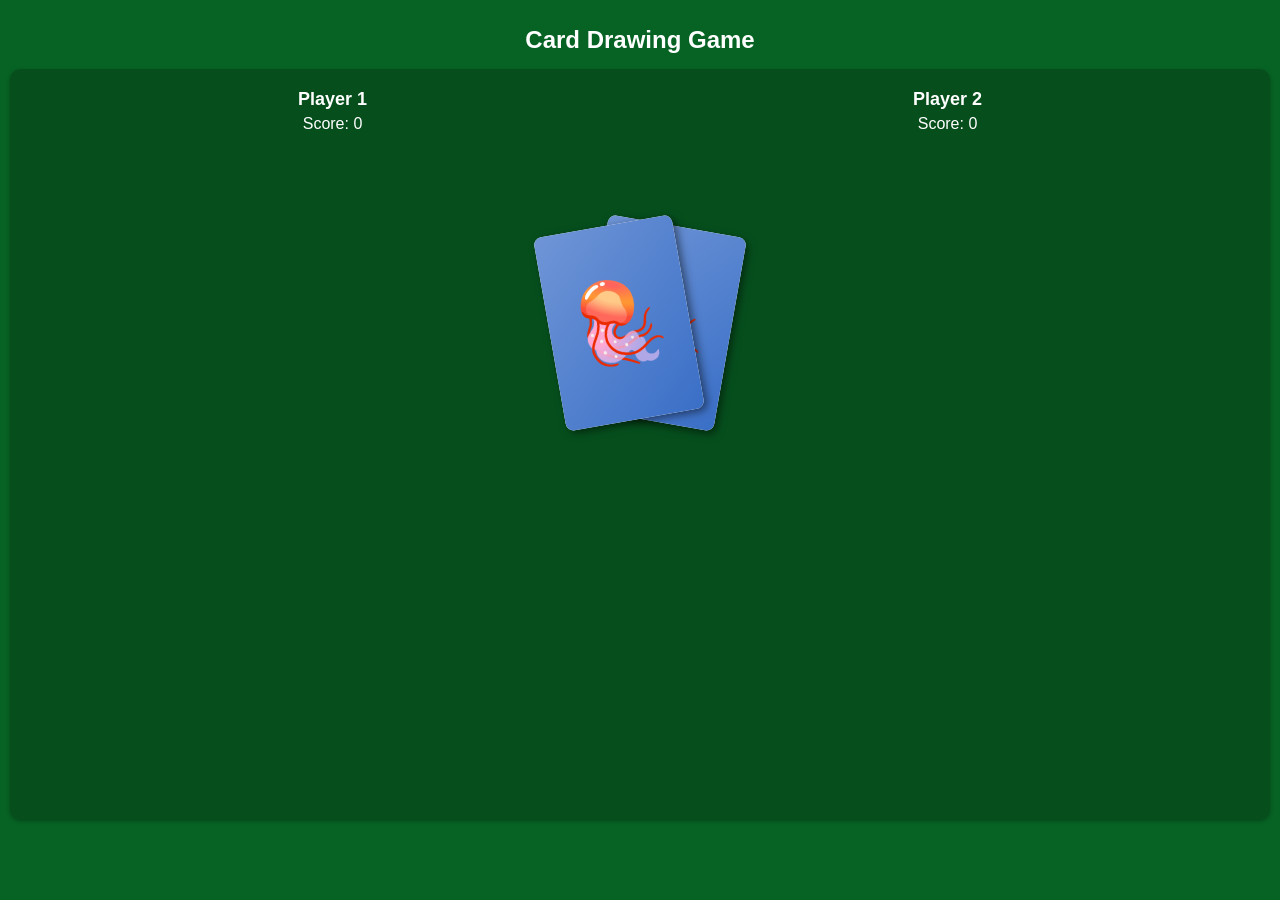
==== card-drawing-game.html @ ace024af "Add files via upload" ====
<!DOCTYPE html>
<html lang="en">
<head>
    <meta charset="UTF-8">
    <meta name="viewport" content="width=device-width, initial-scale=1.0">
    <title>Card Drawing Game</title>
    <style>
        body {
            font-family: 'Arial', sans-serif;
            background-color: #076324;
            color: white;
            text-align: center;
            padding: 10px;
            margin: 0;
        }

        h1 {
            margin-bottom: 15px;
            font-size: 24px;
        }

        .game-container {
            max-width: 100%;
		height: 80vh;
            margin: 0 auto;
            background-color: rgba(0, 0, 0, 0.2);
            border-radius: 10px;
            padding: 15px;
            box-shadow: 0 2px 4px rgba(0, 0, 0, 0.3);
        }

        .players-container {
            display: flex;
            justify-content: space-around;
            margin-bottom: 15px;
        }

        .player {
            width: 45%;
            padding: 5px;
        }

        .player-name {
            font-size: 18px;
            margin-bottom: 5px;
            font-weight: bold;
        }

        .score {
            font-size: 16px;
            margin-bottom: 10px;
        }

        .cards-container {
            position: relative;
            height: 320px;
            margin: 10px auto;
            width: 90%;
            max-width: 320px;
        }

        .card {
            width: 140px;
            height: 196px;
            background-color: white;
            border-radius: 8px;
            position: absolute;
            left: 50%;
            top: 50%;
            transform: translate(-50%, -50%);
            box-shadow: 3px 3px 8px rgba(0, 0, 0, 0.5);
            cursor: pointer;
            transition: transform 0.3s ease, background-color 0.3s ease;
        }

        #player1-card {
            transform: translate(-65%, -50%) rotate(-10deg);
            z-index: 2;
        }

        #player2-card {
            transform: translate(-35%, -50%) rotate(10deg);
            z-index: 1;
        }

        .card.picked {
            z-index: 1;
        }

        #player1-card.picked {
            transform: translate(-90%, -40%) rotate(-20deg); /* Move Player 1's card slightly left */
        }

        #player2-card.picked {
            transform: translate(-20%, -60%) rotate(10deg); /* Move Player 2's card slightly right */
        }

        .card.winner {
            z-index: 10; /* Ensure the winning card is on top */
            transform: translate(-60%, -40%) scale(1.1) !important; /* Slightly bigger scale */
            transition: transform 0.5s ease, z-index 0.5s ease; /* Smooth transition */
        }

        .card.flipped .card-front {
            display: none;
        }

        .card.flipped .card-back {
            display: flex;
        }

        .card-front, .card-back {
            position: absolute;
            width: 100%;
            height: 100%;
            border-radius: 8px;
            display: flex;
            justify-content: center;
            align-items: center;
        }

        .card-front {
            background: linear-gradient(135deg, #6f95d6, #3a6fc7);
		font-size: 80px; /* Adjust size */
		display: flex;
		justify-content: center;
    		align-items: center;
        }

        .card-front img {
            width: 80%;
            height: auto;
        }

        .card-back {
            background: linear-gradient(135deg, #eeeeff, #ccccff);
            color: black;
            display: none;
            flex-direction: column;
            justify-content: space-between;
            padding: 8px;
        }

        .card-back.hearts {
            background-color: #ffebee;
        }

        .card-back.diamonds {
            background-color: #ffebee;
        }

        .card-back.clubs {
            background-color: #e8f5e9;
        }

        .card-back.spades {
            background-color: #e8f5e9;
        }

        .card-value-top {
            position: absolute;
            top: 5px;
            left: 8px;
            font-size: 22px;
            font-weight: bold;
        }

        .card-value-bottom {
            position: absolute;
            bottom: 5px;
            right: 8px;
            font-size: 22px;
            font-weight: bold;
            transform: rotate(180deg);
        }

        .card-suit {
            position: absolute;
            font-size: 50px;
            line-height: 1;
            top: 50%;
            left: 50%;
            transform: translate(-50%, -50%);
        }

        .hearts, .diamonds {
            color: red;
        }

        .spades, .clubs {
            color: black;
        }

        .result {
            font-size: 18px;
            font-weight: bold;
            height: 24px;
            margin: 15px 0;
        }

        .play-again-btn {
            background-color: #4CAF50;
            color: white;
            border: none;
            padding: 10px 20px;
            margin: 10px auto;
            border-radius: 5px;
            font-size: 16px;
            cursor: pointer;
            box-shadow: 0 2px 4px rgba(0, 0, 0, 0.3);
            display: none;
        }

        .card-highlight {
            position: absolute;
            width: 150px;
            height: 206px;
        /*  border: 2px dashed #FFD700; */
            border-radius: 10px;
            top: -5px;
            left: -5px;
        }

        /* Media Queries for Better Mobile Support */
        @media (max-width: 480px) {
            h1 {
                font-size: 20px;
                margin-bottom: 10px;
            }

            .game-container {
                padding: 10px;
            }

            .player-name {
                font-size: 16px;
            }

            .score {
                font-size: 14px;
            }

            .card {
                width: 120px;
                height: 168px;
            }

            .card-suit {
                font-size: 40px;
            }

            .card-value-top, .card-value-bottom {
                font-size: 18px;
            }

            .result {
                font-size: 16px;
                height: 20px;
            }

            .card-highlight {
                width: 130px;
                height: 178px;
            }
        }
    </style>
</head>
<body>
    <h1>Card Drawing Game</h1>
    <div class="game-container">
        <div class="players-container">
            <div class="player">
                <div class="player-name">Player 1</div>
                <div class="score">Score: <span id="player1-score">0</span></div>
            </div>
            <div class="player">
                <div class="player-name">Player 2</div>
                <div class="score">Score: <span id="player2-score">0</span></div>
            </div>
        </div>

        <div class="cards-container" id="cards-container">
            <div class="card" id="player1-card">
                <div class="card-highlight"></div>
                <div class="card-front">
                    🪼
                </div>
                <div class="card-back">
                    <!-- Card content will be inserted here -->
                </div>
            </div>
            <div class="card" id="player2-card">
                <div class="card-highlight"></div>
                <div class="card-front">
                    🪼
                </div>
                <div class="card-back">
                    <!-- Card content will be inserted here -->
                </div>
            </div>
        </div>

        <div class="result" id="result"></div>

        <button id="play-again" class="play-again-btn">Play Again</button>
    </div>

    <script>
        document.addEventListener('DOMContentLoaded', function() {
            // Game variables
            const suits = ['hearts', 'diamonds', 'clubs', 'spades'];
            const suitSymbols = {
                'hearts': '♥',
                'diamonds': '♦',
                'clubs': '♣',
                'spades': '♠'
            };
            const values = ['2', '3', '4', '5', '6', '7', '8', '9', '10', 'J', 'Q', 'K', 'A'];
            const valueMap = {
                '2': 2, '3': 3, '4': 4, '5': 5, '6': 6, '7': 7, '8': 8, '9': 9, '10': 10,
                'J': 11, 'Q': 12, 'K': 13, 'A': 14
            };
            
            let deck = [];
            let player1Score = 0;
            let player2Score = 0;
            let player1Card = null;
            let player2Card = null;
            let cardsDrawn = 0;
            
            const player1CardElement = document.getElementById('player1-card');
            const player2CardElement = document.getElementById('player2-card');
            const resultElement = document.getElementById('result');
            const player1ScoreElement = document.getElementById('player1-score');
            const player2ScoreElement = document.getElementById('player2-score');
            const playAgainButton = document.getElementById('play-again');
            const cardsContainer = document.getElementById('cards-container');
            
            // Initialize game
            initGame();
            
            // Event listeners
            player1CardElement.addEventListener('click', () => {
                if (!player1Card && !player1CardElement.classList.contains('flipped')) {
                    drawCard(1);
                }
            });
            
            player2CardElement.addEventListener('click', () => {
                if (!player2Card && !player2CardElement.classList.contains('flipped')) {
                    drawCard(2);
                }
            });
            
            playAgainButton.addEventListener('click', () => {
                resetRound();
            });
            
            // Game functions
            function initGame() {
                resetDeck();
                resetRound();
            }
            
            function resetDeck() {
                deck = [];
                for (let suit of suits) {
                    for (let value of values) {
                        deck.push({ suit, value });
                    }
                }
                shuffleDeck();
            }
            
            function shuffleDeck() {
                for (let i = deck.length - 1; i > 0; i--) {
                    const j = Math.floor(Math.random() * (i + 1));
                    [deck[i], deck[j]] = [deck[j], deck[i]];
                }
            }
            
            function resetRound() {
                // Reset UI
                player1CardElement.querySelector('.card-back').innerHTML = '';
                player2CardElement.querySelector('.card-back').innerHTML = '';
                player1CardElement.classList.remove('flipped', 'picked', 'winner');
                player2CardElement.classList.remove('flipped', 'picked', 'winner');
                
                // Reset card backgrounds
                player1CardElement.querySelector('.card-back').className = 'card-back';
                player2CardElement.querySelector('.card-back').className = 'card-back';
                
                resultElement.textContent = '';
                playAgainButton.style.display = 'none';
                
                // Reset game state
                player1Card = null;
                player2Card = null;
                cardsDrawn = 0;
                
                // Reset deck if needed
                if (deck.length < 2) {
                    resetDeck();
                }
            }
            
            function drawCard(playerNum) {
                if (deck.length === 0) {
                    resetDeck();
                }
                
                const card = deck.pop();
                const cardElement = playerNum === 1 ? player1CardElement : player2CardElement;
                const cardBackElement = cardElement.querySelector('.card-back');
                
                // Add suit class to card background
                cardBackElement.className = 'card-back ' + card.suit;
                
                // Create card content
                cardBackElement.innerHTML = `
                    <div class="card-value-top ${card.suit}">${card.value}</div>
                    <div class="card-suit ${card.suit}">${suitSymbols[card.suit]}</div>
                    <div class="card-value-bottom ${card.suit}">${card.value}</div>
                `;
                
                // Flip card and slide sideways
                cardElement.classList.add('flipped', 'picked');
                
                // Store card
                if (playerNum === 1) {
                    player1Card = card;
                } else {
                    player2Card = card;
                }
                
                // Track cards drawn
                cardsDrawn++;
                
                // Check if both cards are drawn
                if (cardsDrawn === 2) {
                    setTimeout(checkWinner, 300);
                }
            }
            
            function checkWinner() {
                if (!player1Card || !player2Card) return;
                
                const player1Value = valueMap[player1Card.value];
                const player2Value = valueMap[player2Card.value];
                
                setTimeout(() => {
                    if (player1Value > player2Value) {
                        resultElement.textContent = 'Player 1 wins this round!';
                        player1Score++;
                        player1CardElement.classList.add('winner');
                        player1CardElement.style.zIndex = 10; // Ensure Player 1's card is on top
                        player2CardElement.style.zIndex = 1; // Ensure Player 2's card is below
                    } else if (player2Value > player1Value) {
                        resultElement.textContent = 'Player 2 wins this round!';
                        player2Score++;
                        player2CardElement.classList.add('winner');
                        player2CardElement.style.zIndex = 10; // Ensure Player 2's card is on top
                        player1CardElement.style.zIndex = 1; // Ensure Player 1's card is below
                    } else {
                        resultElement.textContent = 'It\'s a tie!';
                    }

                    player1ScoreElement.textContent = player1Score;
                    player2ScoreElement.textContent = player2Score;
                    playAgainButton.style.display = 'block';
                }, 500);
            }
        });
    </script>
</body>
</html>
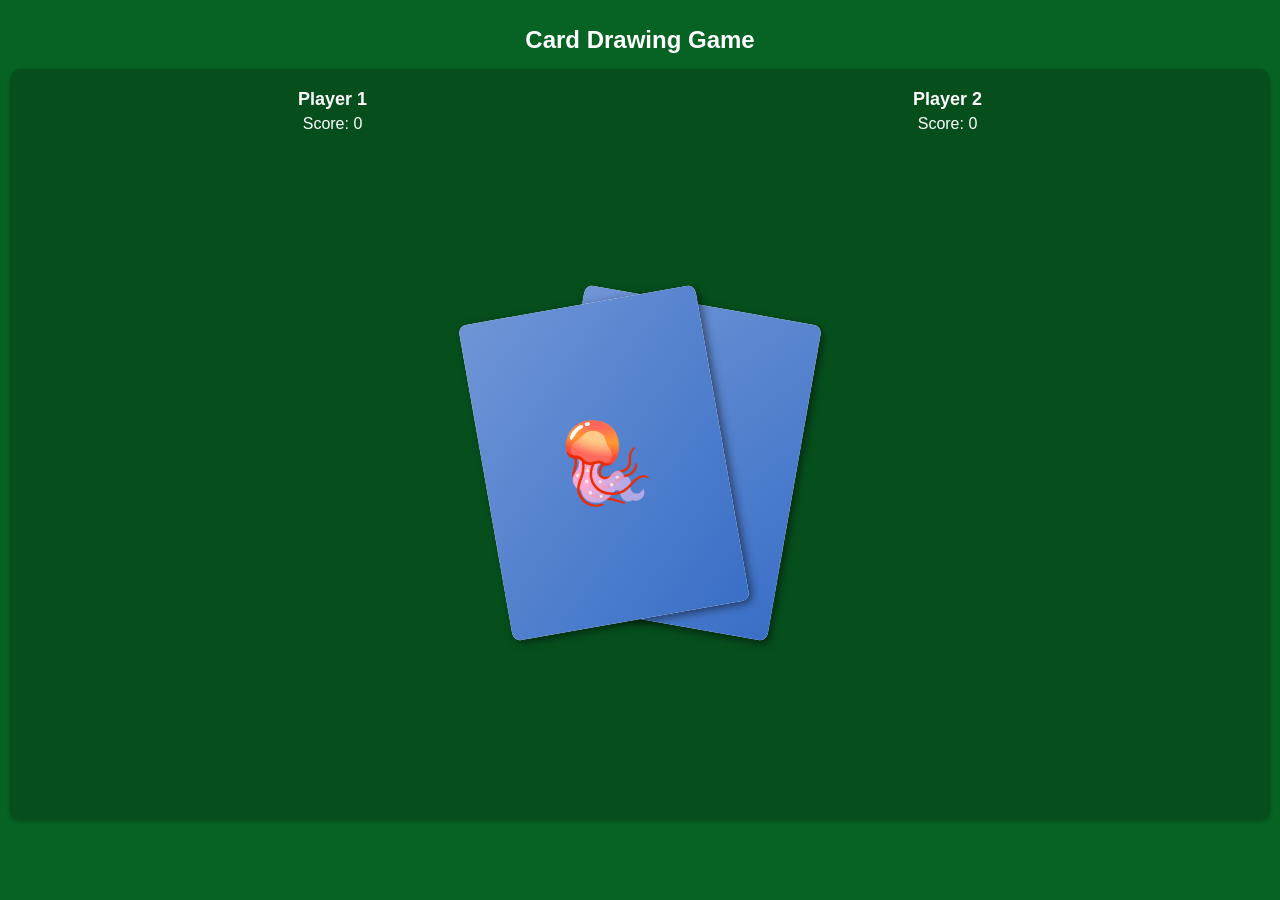
==== commit 2c330565: "Update card-drawing-game.html" ====
--- a/card-drawing-game.html
+++ b/card-drawing-game.html
@@ -21,7 +21,7 @@
 
         .game-container {
             max-width: 100%;
-		height: 80vh;
+		        height: 80vh;
             margin: 0 auto;
             background-color: rgba(0, 0, 0, 0.2);
             border-radius: 10px;
@@ -53,15 +53,15 @@
 
         .cards-container {
             position: relative;
-            height: 320px;
+            height: 600px;
             margin: 10px auto;
             width: 90%;
-            max-width: 320px;
+            max-width: 400px;
         }
 
         .card {
-            width: 140px;
-            height: 196px;
+            width: 240px;
+            height: 320px;
             background-color: white;
             border-radius: 8px;
             position: absolute;
@@ -184,7 +184,7 @@
         }
 
         .hearts, .diamonds {
-            color: red;
+            color: orange;
         }
 
         .spades, .clubs {
@@ -241,16 +241,16 @@
             }
 
             .card {
-                width: 120px;
-                height: 168px;
+                width: 200px;
+                height: 320px;
             }
 
             .card-suit {
-                font-size: 40px;
+                font-size: 60px;
             }
 
             .card-value-top, .card-value-bottom {
-                font-size: 18px;
+                font-size: 28px;
             }
 
             .result {
@@ -473,4 +473,4 @@
         });
     </script>
 </body>
-</html>+</html>
